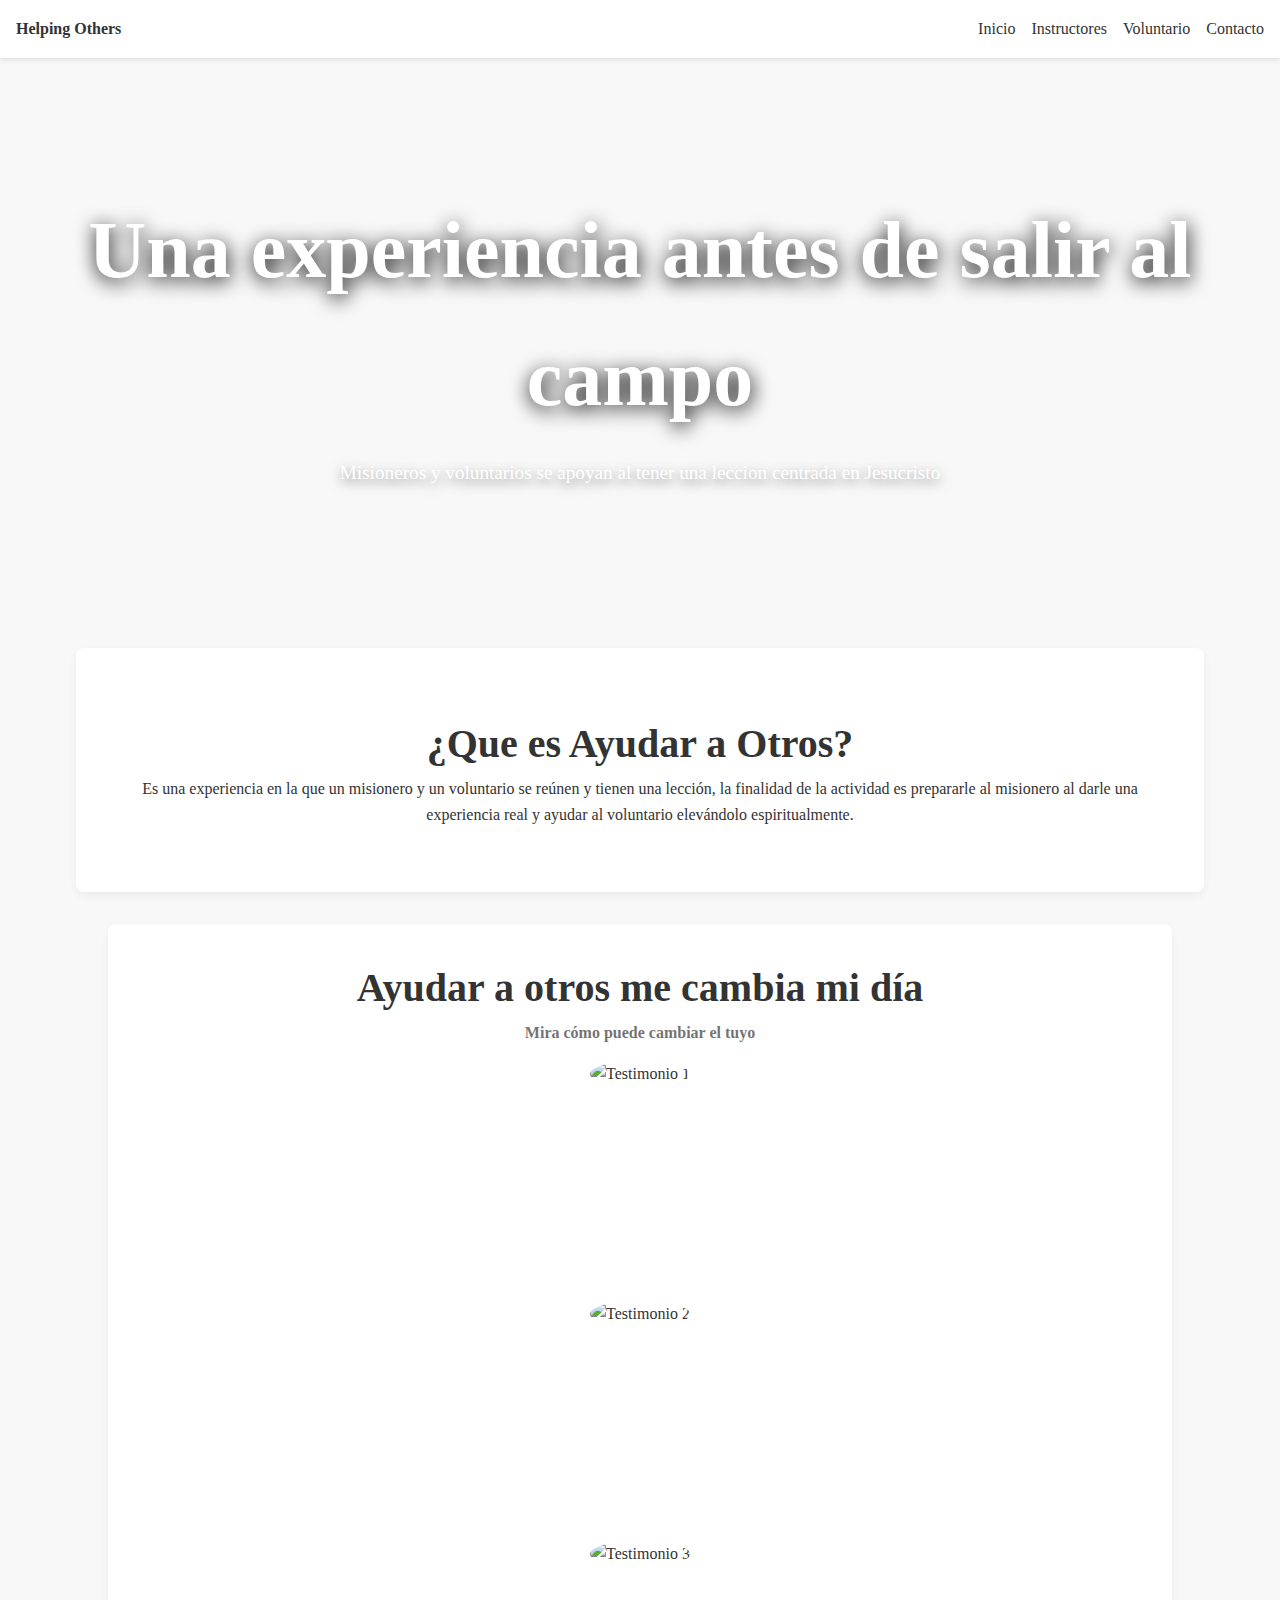
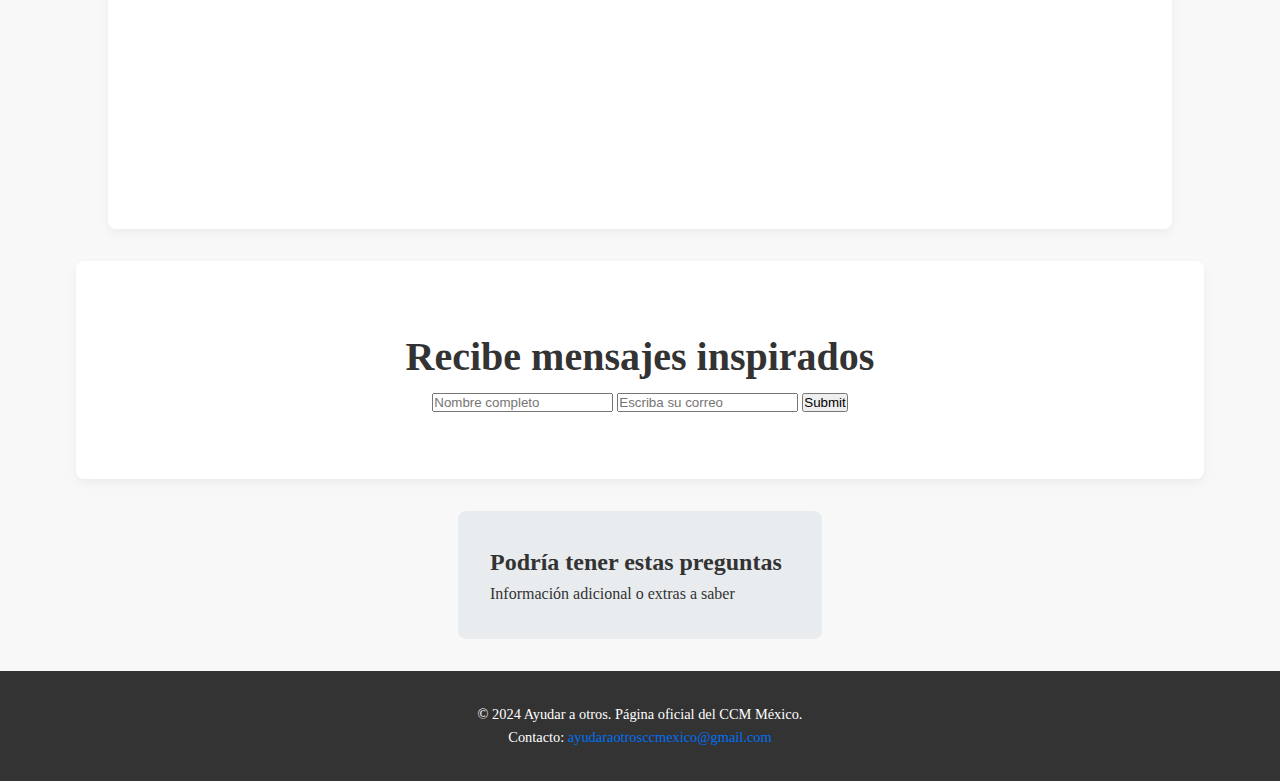
==== index.html @ d423205c "cambios para ajustar el tamaño del encabezado" ====
<!DOCTYPE html>
<html lang="es">
<head>
    <meta charset="UTF-8">
    <meta name="viewport" content="width=device-width, initial-scale=1.0">
    <meta http-equiv="X-UA-Compatible" content="ie=edge">
    <title>Helping Others</title>
    <link rel="stylesheet" href="styles.css">
</head>
<body>

    <!-- Encabezado de la página -->
    <header>
        <div class="logo">
            <h1>Helping Others</h1>
        </div>
        <nav>
            <ul class="nav-links">
                <li><a href="#inicio">Inicio</a></li>
                <li><a href="#acerca">Instructores</a></li>
                <li><a href="#servicios">Voluntario</a></li>
                <li><a href="#contacto">Contacto</a></li>
            </ul>
        </nav>
    </header>

    <!-- Sección principal con contenido de la página -->
    <main>
        <section id="inicio" class="hero">
            <h2>Una experiencia antes de salir al campo</h2>
            <p>Misioneros y voluntarios se apoyan al tener una leccion centrada en Jesucristo</p>
        </section>

        <section id="acerca" class="content-section">
            <h2>¿Que es Ayudar a Otros?</h2>
            <p>Es una experiencia en la que un misionero y un voluntario se reúnen y tienen una lección, la finalidad de la actividad es prepararle al misionero al darle una experiencia real y ayudar al voluntario elevándolo espiritualmente. </p>
        </section>

        <section id="testimonio" class="content-section">
            <h2>Ayudar a otros me cambia mi día</h2>
            <h4>Mira cómo puede cambiar el tuyo</h4>
            <ul>
                <!-- Testimonio 1 -->
                <li class="testimonio-item">
                    <div class="testimonio-imagen-wrapper">
                        <img src="DSC00628(1).JPG" alt="Testimonio 1" class="testimonio-imagen">
                        <p class="testimonio-texto"> La historia de los Sanchez en el servicio misional</p>
                    </div>
                </li>
                <!-- Testimonio 2 -->
                <li class="testimonio-item">
                    <div class="testimonio-imagen-wrapper">
                        <img src="DSC02741.JPG" alt="Testimonio 2" class="testimonio-imagen">
                        <p class="testimonio-texto">Jose y Maria en la actividad.</p>
                    </div>
                </li>
                <!-- Testimonio 3 -->
                <li class="testimonio-item">
                    <div class="testimonio-imagen-wrapper">
                        <img src="NEU473VQKWN3JRUPPTGQZT3QMU.avif" alt="Testimonio 3" class="testimonio-imagen">
                        <p class="testimonio-texto">Sirviendo junto con el matrimonio Smith.</p>
                    </div>
                </li>
            </ul>
        </section>
        
        <section id= "vivelaactividad" class="content-section">
            <h2>Recibe mensajes inspirados</h2>
            <input type="text" name="Nombre" id="Nombre" placeholder="Nombre completo">
            <input type="text" name="Correo Electronico" id="Correo Electronico" placeholder="Escriba su correo">
            <input type="submit">
        </section>
    </main>

    <!-- Barra lateral opcional -->
    <aside class="sidebar">
        <h2>Podría tener estas preguntas</h2>
        <p>Información adicional o extras a saber</p>
    </aside>

    <!-- Pie de página con información de contacto y enlaces -->
    <footer>
        <p>&copy; 2024 Ayudar a otros. Página oficial del CCM México.</p>
        <p>Contacto: <a href="mailto:ayudaraotrosccmexico@gmail.com">ayudaraotrosccmexico@gmail.com</a></p>
    </footer>

    <script src="script.js"></script>
</body>
</html>
---- styles.css ----
/* Reseteo de estilo básico */
@font-face {
    font-family:'now';
    src: url(./font/now.alt-regular.otf);
} /* fuente now para uso personal*/

@font-face {
    font-family: 'britannic';
    src: url(./font/britannic-bold.ttf);
} /*britannic para uso de la pagina*/

@font-face {
    font-family: 'nowbold';
    src: url(./font/now.alt-bold.otf);
} /*now para titulos*/
* {
    margin: 0;
    padding: 0;
    box-sizing: content-box;
}

body {
    font-family: 'Now';                                          
    color: #333;
    background-color: #f8f8f8;
    line-height: 1.6;
}

/* Estilos del Encabezado */
header {
    display: flex;
    justify-content: space-between;
    align-items: center;
    padding: 1rem ;
    background-color: #fff;
    box-shadow: 0 2px 5px rgba(0, 0, 0, 0.1);
}

header .logo h1 {
    font-size: 1rem;
    font-weight: bold;
    color: #333
}

.nav-links {
    list-style: none;
    display: flex;
    gap: 1rem;
}

.nav-links a {
    text-decoration: none;
    color: #333;
    font-weight: 500;
    transition: color 0.3s ease;
}

.nav-links a:hover {
    color: #0070f3; /* Color de acento */
}

/* Sección principal y hero */

.hero {
    background-image: url('DSC02909.JPG');
    background-size: cover; /* Asegura que la imagen cubra toda la sección */
    background-position: center; /* Centra la imagen */
    color: #fff; /* Cambia el color del texto para que sea visible sobre la imagen */
    padding: 8rem 1rem;
    text-align: center;
    margin-bottom: 2rem;
}

.hero h2 {
    font-family: britannic;
    font-size: 500%;
    margin-bottom: 1rem;
    text-shadow: 1px 4px 20px rgba(0, 0, 0, 1); /* Sombra suave */
}

.hero p {
    font-size: 1.2rem;
    text-shadow: 0px 4px 12px rgba(0, 0, 0, 0.5); /* Sombra suave */
}

/* Estilos para las secciones de contenido */
.content-section {
    padding: 4rem;
    text-align: center;
    max-width: 1000px;
    margin: 0 auto;
    background-color: #fff;
    border-radius: 8px;
    box-shadow: 0 4px 10px rgba(0, 0, 0, 0.05);
    margin-bottom: 2rem;
}
.content-section h2{
    font-family: 'nowbold';
    font-size: 2.5rem;
}

/* Estilos generales para la sección de testimonios */
#testimonio {
    padding: 2rem;
    background-color: #ffffff;
    margin-top: 2rem;
}


#testimonio h4 {
    font-size: 1rem;
    color: #333333b2;
}


#testimonio p {
    font-size: 1.5rem;
    color: #ffffff;
    text-shadow: 0px 2px 2px rgba(0, 0, 0, 4); /* Sombra suave */;
}

/* Estilos para la lista de testimonios */
#testimonio ul {
    list-style-type: none;
    padding: 1rem;
    margin: 0;
}

/* Estilos para cada testimonio */
.testimonio-item {
    display: flex;
    justify-content: center;
    margin-bottom: 1.5rem;
    padding-bottom: 1rem;
}

/* Contenedor para la imagen y el texto */
.testimonio-imagen-wrapper {
    position: relative;
    width: 200px; /* Ajusta según sea necesario */
    height: 200px; /* Ajusta según sea necesario */
    overflow: hidden;
}

/* Estilo de la imagen del testimonio */
.testimonio-imagen {
    width: 100%;
    height: 100%;
    object-fit: cover; /* Para asegurarse de que la imagen cubra bien el área */
    border-radius: 50%; /* Hace que las imágenes sean circulares */
    transition: transform 0.3s ease-in-out; /* Suaviza la animación */
}

/* Estilo del texto del testimonio */
.testimonio-texto {
    position: absolute;
    bottom: 0;
    left: 0;
    right: 0;
    background-color: rgba(0, 0, 0, 0); /* Fondo oscuro para que el texto sea legible */
    color: rgb(255, 255, 255);
    padding: 1rem;
    text-align: center;
    opacity: 0; /* Inicialmente invisible */
    transition: opacity 0.3s ease-in-out; /* Suaviza el revelado */
    transform: translateY(100%); /* Inicialmente fuera de la vista */
}

/* Efecto hover: cuando el cursor pasa sobre la imagen */
.testimonio-imagen-wrapper:hover .testimonio-imagen {
    transform: scale(1.1); /* Aumenta ligeramente el tamaño de la imagen */
}

.testimonio-imagen-wrapper:hover .testimonio-texto {
    opacity: 1; /* Hace visible el texto */
    transform: translateY(0); /* Revela el texto */
}


/* Estilo de la barra lateral */
.sidebar {
    padding: 2rem;
    background-color: #e9ecef;
    font-size: 1rem;
    color: #333;
    max-width: 300px;
    margin: 2rem auto;
    border-radius: 8px;
}

/* Estilo del pie de página */
footer {
    padding: 2rem;
    text-align: center;
    background-color: #333;
    color: #fff;
    font-size: 0.9rem;
}

footer a {
    color: #0070f3;
    text-decoration: none;
    transition: color 0.3s ease;
}

footer a:hover {
    color: #fff;
}
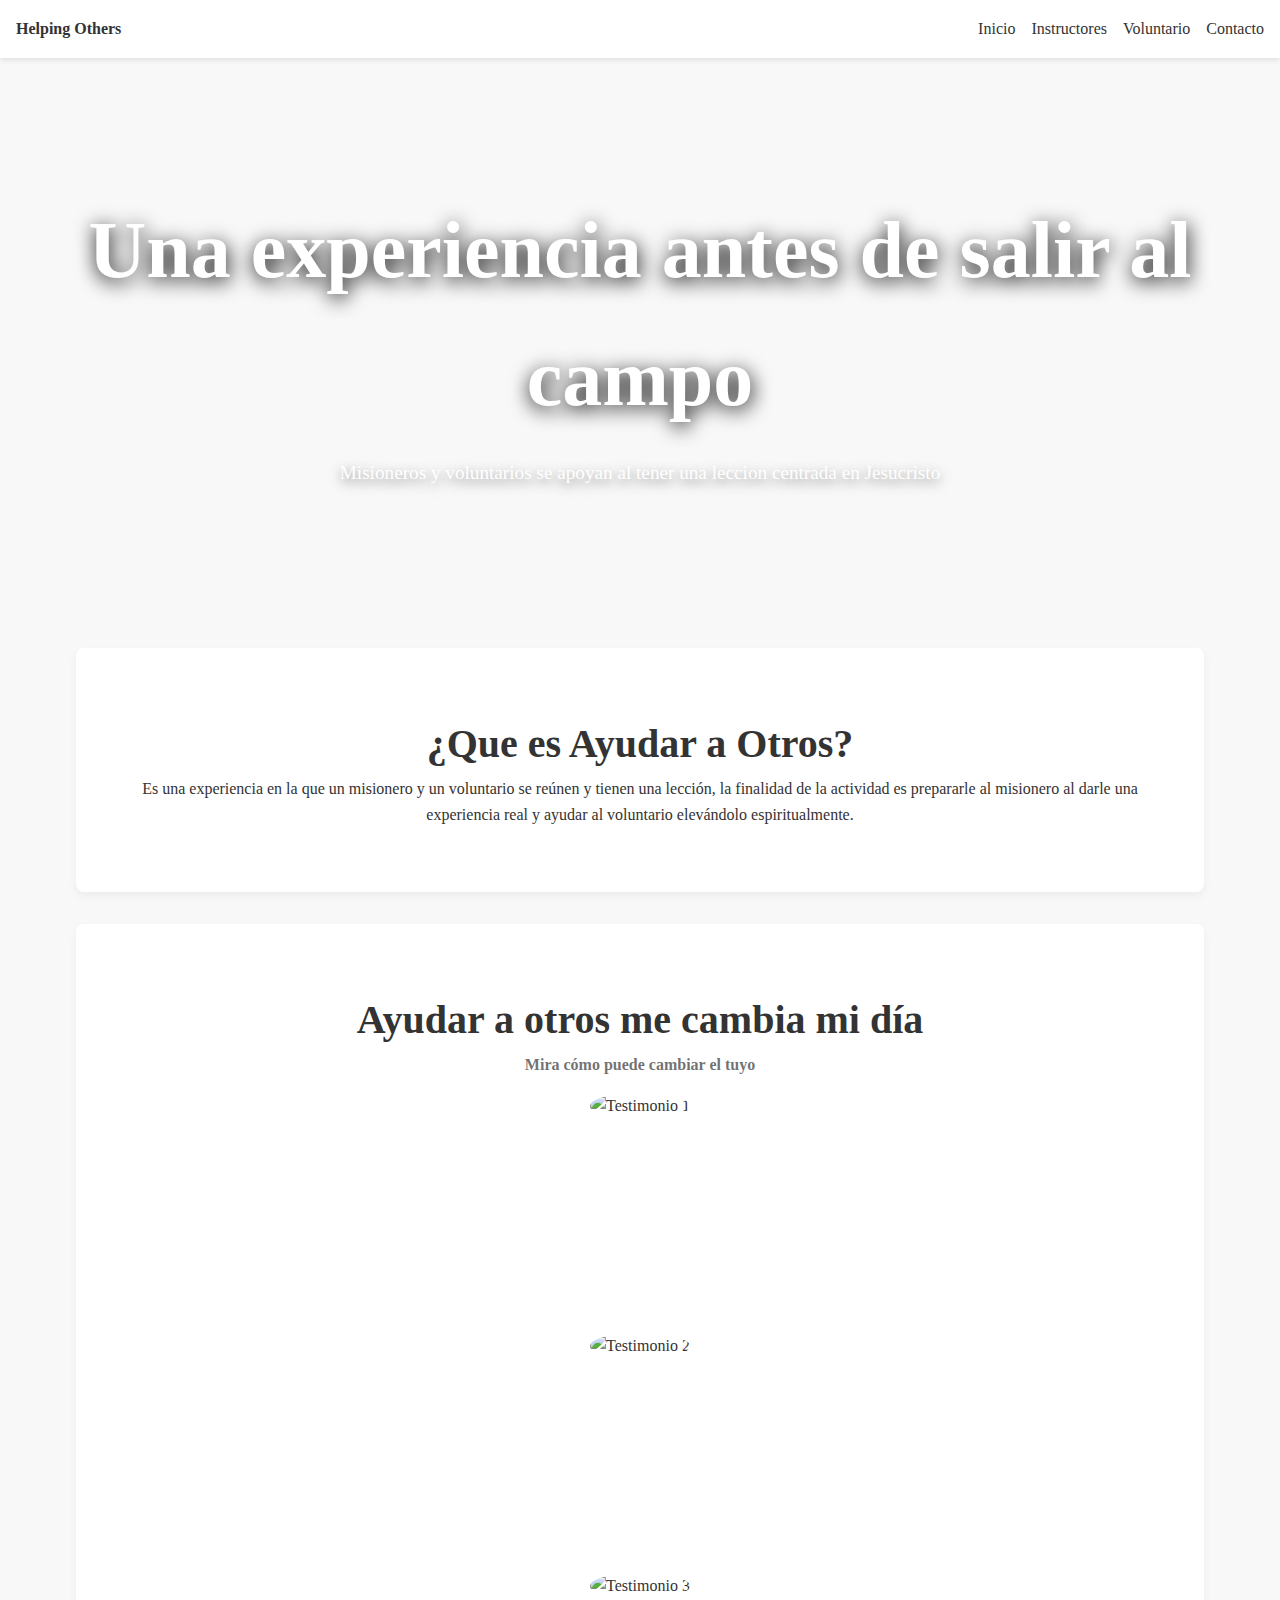
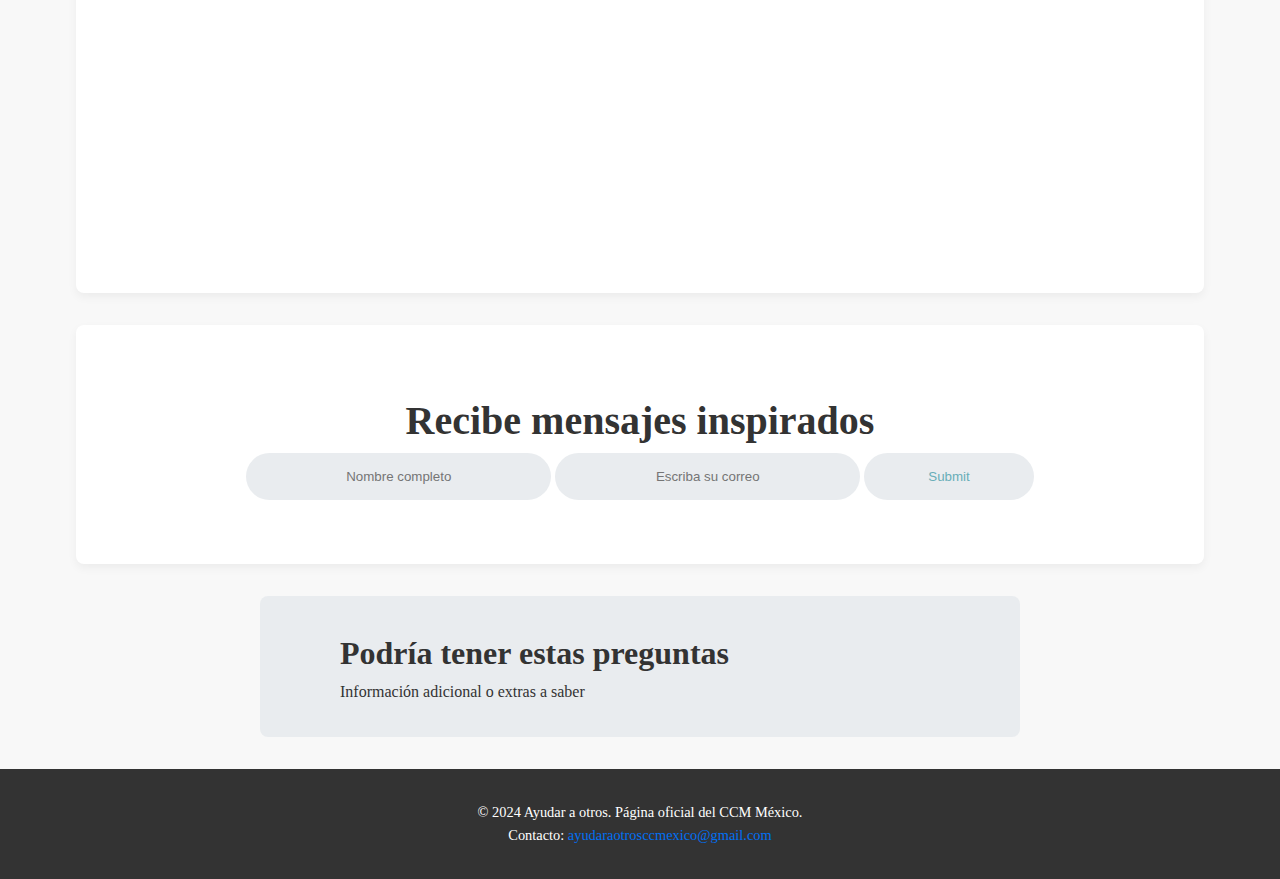
==== commit 9d3e9be0: "creacion del input y del submit, falta mejorar el estilo" ====
--- a/index.html
+++ b/index.html
@@ -66,9 +66,9 @@
         
         <section id= "vivelaactividad" class="content-section">
             <h2>Recibe mensajes inspirados</h2>
-            <input type="text" name="Nombre" id="Nombre" placeholder="Nombre completo">
-            <input type="text" name="Correo Electronico" id="Correo Electronico" placeholder="Escriba su correo">
-            <input type="submit">
+            <input class= "formulario" type= "text" name="Nombre" id="Nombre" placeholder="Nombre completo">
+            <input class= "formulario" type="text" name="Correo Electronico" id="Correo Electronico" placeholder="Escriba su correo">
+            <input class= "formulario" type="submit">
         </section>
     </main>
 
--- a/styles.css
+++ b/styles.css
@@ -94,6 +94,7 @@
     box-shadow: 0 4px 10px rgba(0, 0, 0, 0.05);
     margin-bottom: 2rem;
 }
+
 .content-section h2{
     font-family: 'nowbold';
     font-size: 2.5rem;
@@ -101,7 +102,6 @@
 
 /* Estilos generales para la sección de testimonios */
 #testimonio {
-    padding: 2rem;
     background-color: #ffffff;
     margin-top: 2rem;
 }
@@ -121,14 +121,13 @@
 
 /* Estilos para la lista de testimonios */
 #testimonio ul {
-    list-style-type: none;
     padding: 1rem;
     margin: 0;
 }
 
 /* Estilos para cada testimonio */
 .testimonio-item {
-    display: flex;
+    display:flex;
     justify-content: center;
     margin-bottom: 1.5rem;
     padding-bottom: 1rem;
@@ -144,6 +143,7 @@
 
 /* Estilo de la imagen del testimonio */
 .testimonio-imagen {
+    
     width: 100%;
     height: 100%;
     object-fit: cover; /* Para asegurarse de que la imagen cubra bien el área */
@@ -153,6 +153,7 @@
 
 /* Estilo del texto del testimonio */
 .testimonio-texto {
+    font-family: 'now';
     position: absolute;
     bottom: 0;
     left: 0;
@@ -162,7 +163,7 @@
     padding: 1rem;
     text-align: center;
     opacity: 0; /* Inicialmente invisible */
-    transition: opacity 0.3s ease-in-out; /* Suaviza el revelado */
+    transition: opacity 0.2s ease-in-out; /* Suaviza el revelado */
     transform: translateY(100%); /* Inicialmente fuera de la vista */
 }
 
@@ -179,13 +180,17 @@
 
 /* Estilo de la barra lateral */
 .sidebar {
-    padding: 2rem;
+    padding: 2rem 5rem;
     background-color: #e9ecef;
     font-size: 1rem;
     color: #333;
-    max-width: 300px;
+    max-width: 600px;
     margin: 2rem auto;
     border-radius: 8px;
+}
+.sidebar h2{
+    font-family: 'nowbold';
+    font-size: 2rem;
 }
 
 /* Estilo del pie de página */
@@ -195,6 +200,20 @@
     background-color: #333;
     color: #fff;
     font-size: 0.9rem;
+}
+.vivelaactividad {
+    display: flex;
+    padding: 1rem;
+
+}
+.formulario{
+    background-color: #e9ecef;
+    text-align: center;
+    color: #68aeb8;
+    padding: 1rem 4rem;
+    max-width: 1000px;
+    border: 0;
+    border-radius: 25px;
 }
 
 footer a {
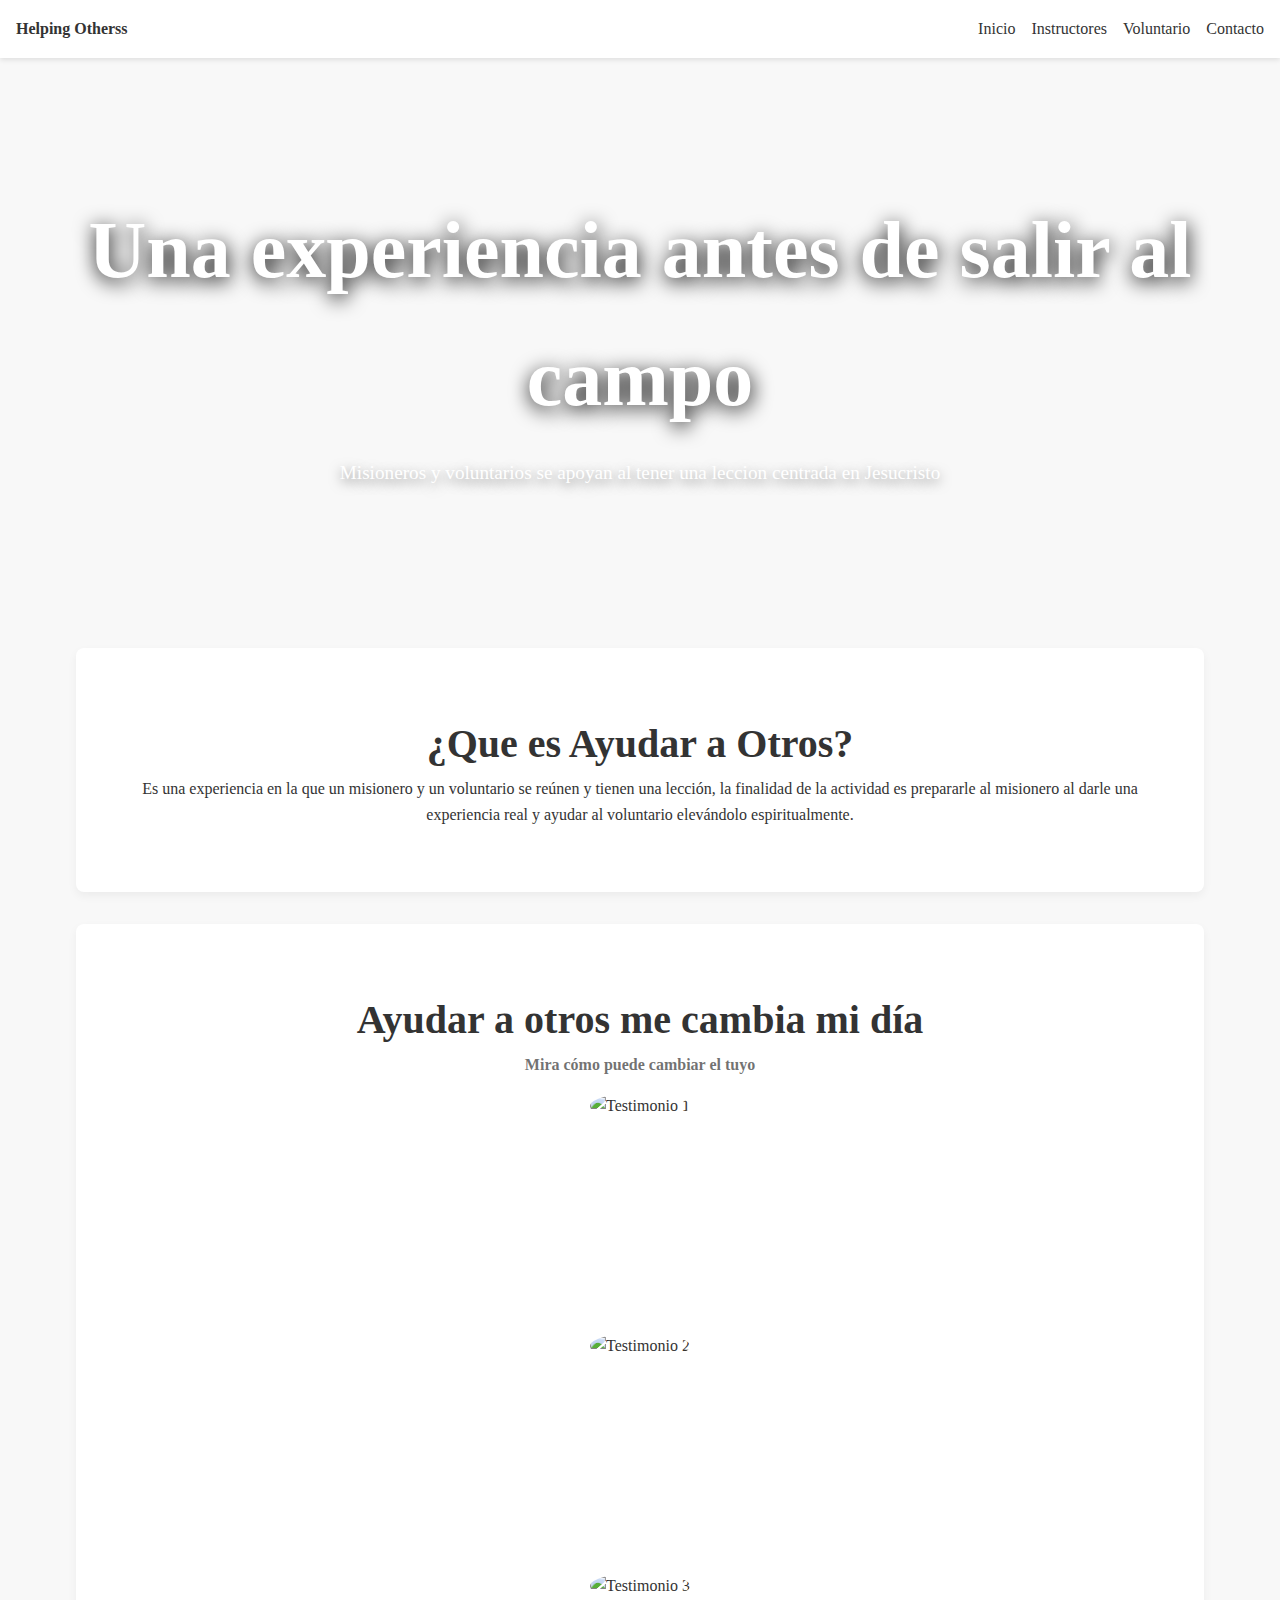
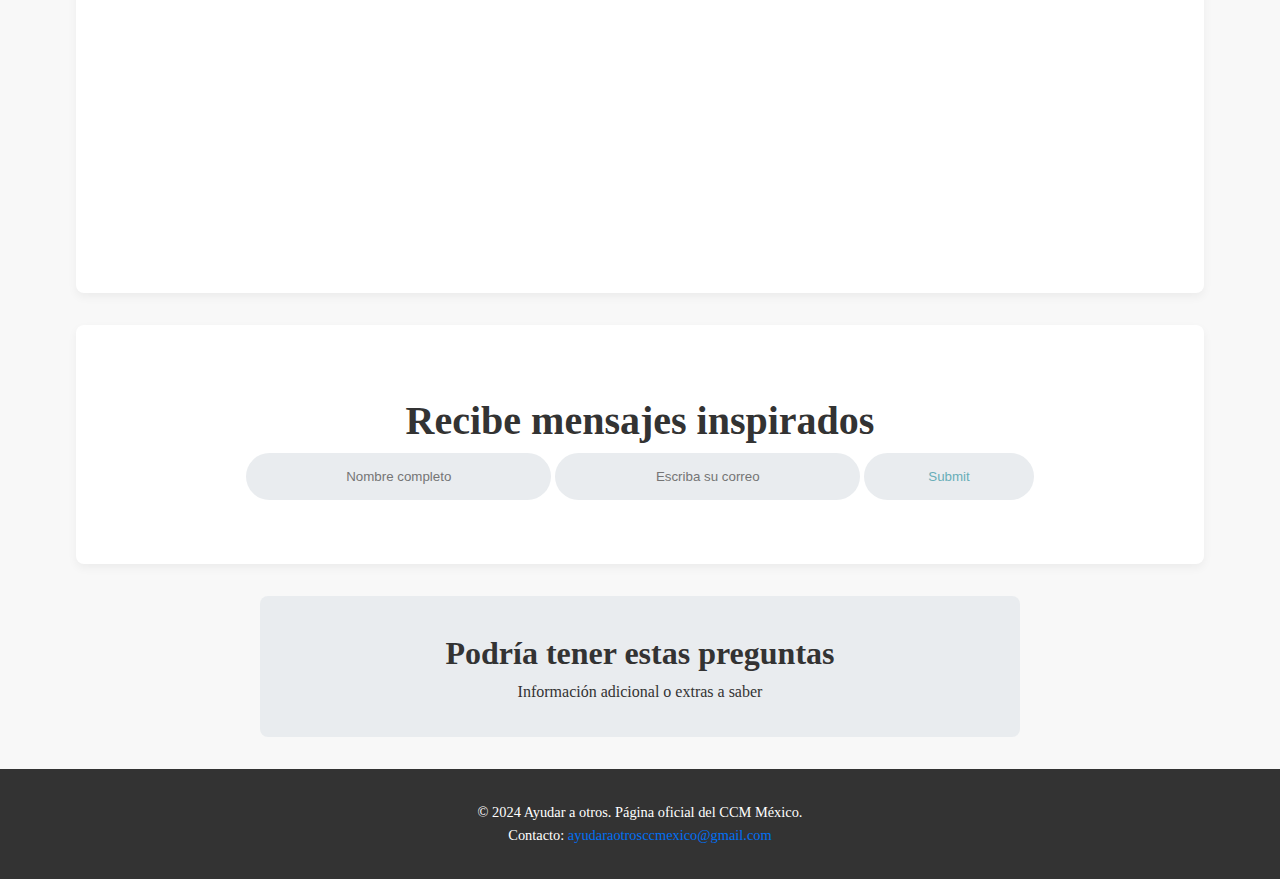
==== commit 393e5438: "Merge pull request #1 from SamuelVGH/main" ====
--- a/index.html
+++ b/index.html
@@ -12,13 +12,13 @@
     <!-- Encabezado de la página -->
     <header>
         <div class="logo">
-            <h1>Helping Others</h1>
+            <h1>Helping Otherss</h1>
         </div>
         <nav>
             <ul class="nav-links">
-                <li><a href="#inicio">Inicio</a></li>
-                <li><a href="#acerca">Instructores</a></li>
-                <li><a href="#servicios">Voluntario</a></li>
+                <li><a href="./index.html">Inicio</a></li>
+                <li><a href="./instructores.html">Instructores</a></li>
+                <li><a href="./voluntarios.html">Voluntario</a></li>
                 <li><a href="#contacto">Contacto</a></li>
             </ul>
         </nav>
--- a/styles.css
+++ b/styles.css
@@ -182,6 +182,7 @@
 .sidebar {
     padding: 2rem 5rem;
     background-color: #e9ecef;
+    text-align: center;
     font-size: 1rem;
     color: #333;
     max-width: 600px;
